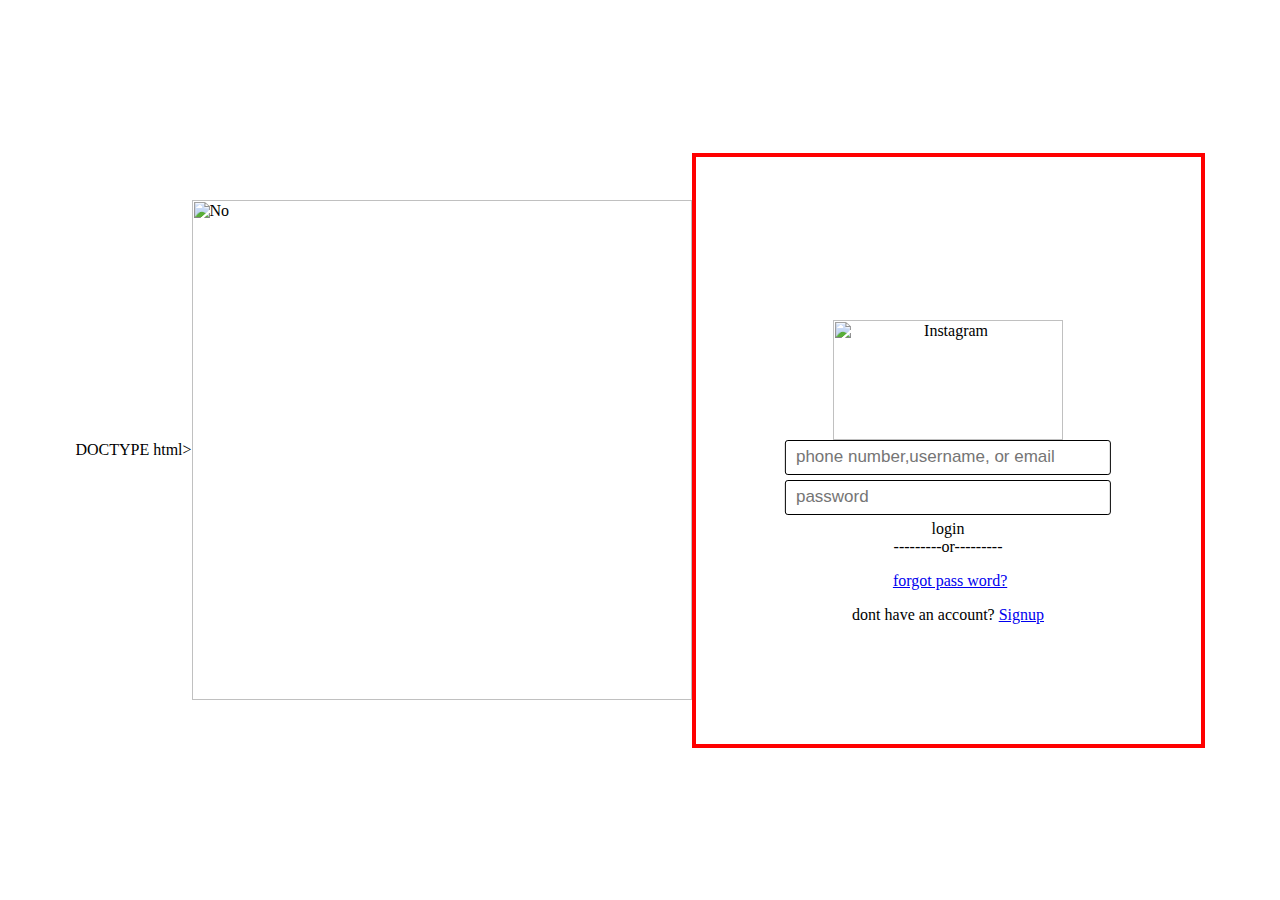
==== index.html @ cbad49bc "Add files via upload" ====
DOCTYPE html>
<!<html lang="en">
<head>
    <meta charset="UTF-8">
    <meta http-equiv="X-UA-Compatible" content="IE=edge">
    <meta name="viewport" content="width=device-width, initial-scale=1.0">
    <title>instagram login form design</title>
    <link rel="stylesheet"  type="text/css" href="insta.css">
    <link rel="stylesheet"  href="https://conjs.cloudflare.com/ajax/libs/font-awesome/5.12.1/css/all.min.css">
</head>
<body>
  <div>
    <img src="insta.images (1).jpeg" alt="No" width="500" height="500">
  </div>
  <div calss="right" style="border: 4px solid red;"  >
  <div class="container"  style="margin:120px 35px 120px 35px;">
    <div class="text"> log into continue </div>
    <div class="page"></div>
    <div class="title" > <img src="https://cdn.icon-icons.com/icons2/2699/PNG/512/instagram_logo_icon_170643.png" width="230" height="120" alt="Instagram"></div>
    <form>
      <input type="text" placeholder="phone number,username, or email" size="40">
      <input type="password" placeholder="password">
      <bottom> login </bottom>
     
        ---------or---------


    </form>
    <div class="blink">
      <span class="fab fa -facebook"></span>
      <a href="#"> forgot pass word?</a>
   </div>
    <div class="signup">
      <p > dont have an account? <a href="signup">Signup</a></p>
    </div>
  </div>
</div>
</body>
</html>
---- insta.css ----
body{
  margin:0;
  padding:0;
  display:flex;
  min-height:100vh;
  align-items:center;
  justify-content:center;
  background-color: rgb(red, rgb(77, 3, 73), rgb(0, 255, 157));
}
.right{
  float: right;
}
.container{
  text-align:center;

  }
   
.text{
  color:#fff;
  letter-spacing:1px;
  margin:10px
    }


.page{
  width:350px;
  background:#fff;
  border-radius:5px;
  padding-bottom:15px;
  }

title{
  padding :30px 0;
  text-transform:capitalize;
  font-size:25px;
  font-family:"pacifico",cursive;
  }

form {
  width:75%;
  display:flex;
  flex-direction:column;
  position:relative;
  left:50%;
  transform:translatex(-50%);
  }
form input{
  margin-bottom:5px;
  border:1px solid rgba(0,0,0,4);
  border-radius:3px;
  outline:none;
  }
  form input:focus {
    border :1px solid rgba(0,0,0,0,7);
    background:#efefef;
    }
input[type="text"],input[type="password"]{
  padding-left:10px;
  position:relative;
  height:35px;
  font-size:17;
  }

input:placeholder{
  font-weight:normal;
  font-size:13px;
  transition:0.35 ease;
  }

input::place holder{
  position:absolute;
  font-size:10px;
  transform:transalte(-13px);
  }

form buttom{
  border:none;
  background:#043fff;
  padding:5pxr0;
  margin-top:5px;
  color:#fff;
  border-radius:3px;
  font-weight:bold;
  text-transform:caitalize;
  letter-spacing:1px;
  outline:none;
  cursor:pointer;
  }

form bototm:active{
  background:#2c58fe;
  transform:scale(0.995);
  }
form.option{
  color:#5a5a5a;
  margin:10px0;
  font-weight:bold;
  position:relative;
  }

form.option:before{
  position:absolute;
  content:" ";
  width:37%;
  height:2px;
  background:#b6b6b6;
  left:0;
  top:50%;
  transform:translate(-50%);
  border-radius:50px;
  }
form.option:after{
  position:absolute;
  content:" ";
  width:37;
  height:2px;
  background:b6b6b6;
  right:0;
  top:50%;
  transform:translate(-50%);
  border-radius:50px;
  }
.fblink{
  margin-top:15px;
  width:100%;
  }

.fblink a {
  text-decoration:none;
  font-weight:hold;
  color:#218970;
  }
.forget-id{
  margin:15px;
  }
.forget-id a {
  text-decoration:none;
  color:#025fd2;
  font-size:12px;
  font-weight:500;
  }
.page.signup {
  position:relative;
  border:1px solid #b6b6b6;
  border-radius:2px;
  width:90%;
left:50%;
transform: translater(-50%);
margin-top: 30px;  
}

signup{
  text-decoration: none;
  margin-left: 5px;
  color: #008aff;
  font-weight: bold;
}
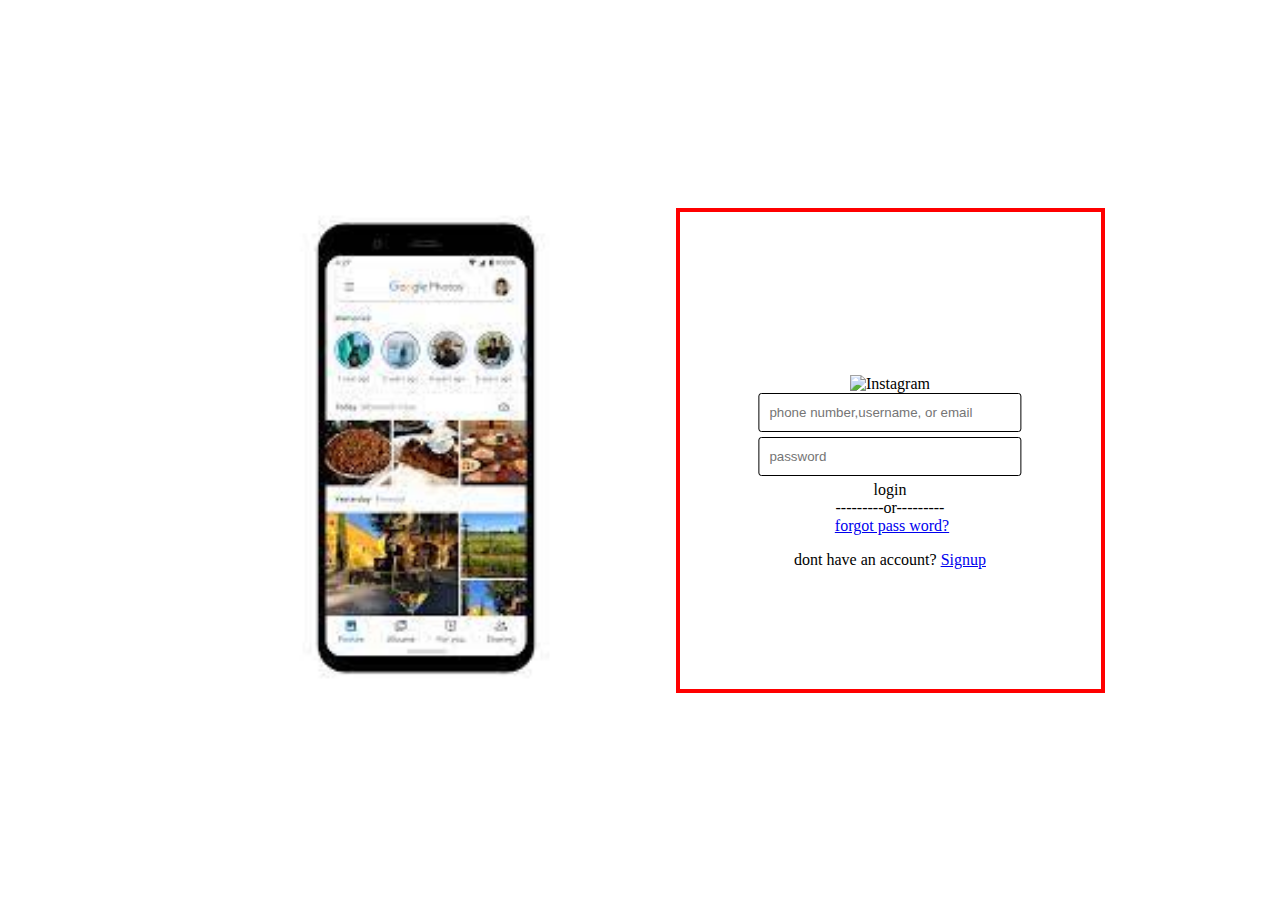
==== commit e824fe84: "Update index.html" ====
--- a/index.html
+++ b/index.html
@@ -1,5 +1,5 @@
-DOCTYPE html>
-<!<html lang="en">
+<!DOCTYPE html>
+<html lang="en">
 <head>
     <meta charset="UTF-8">
     <meta http-equiv="X-UA-Compatible" content="IE=edge">
